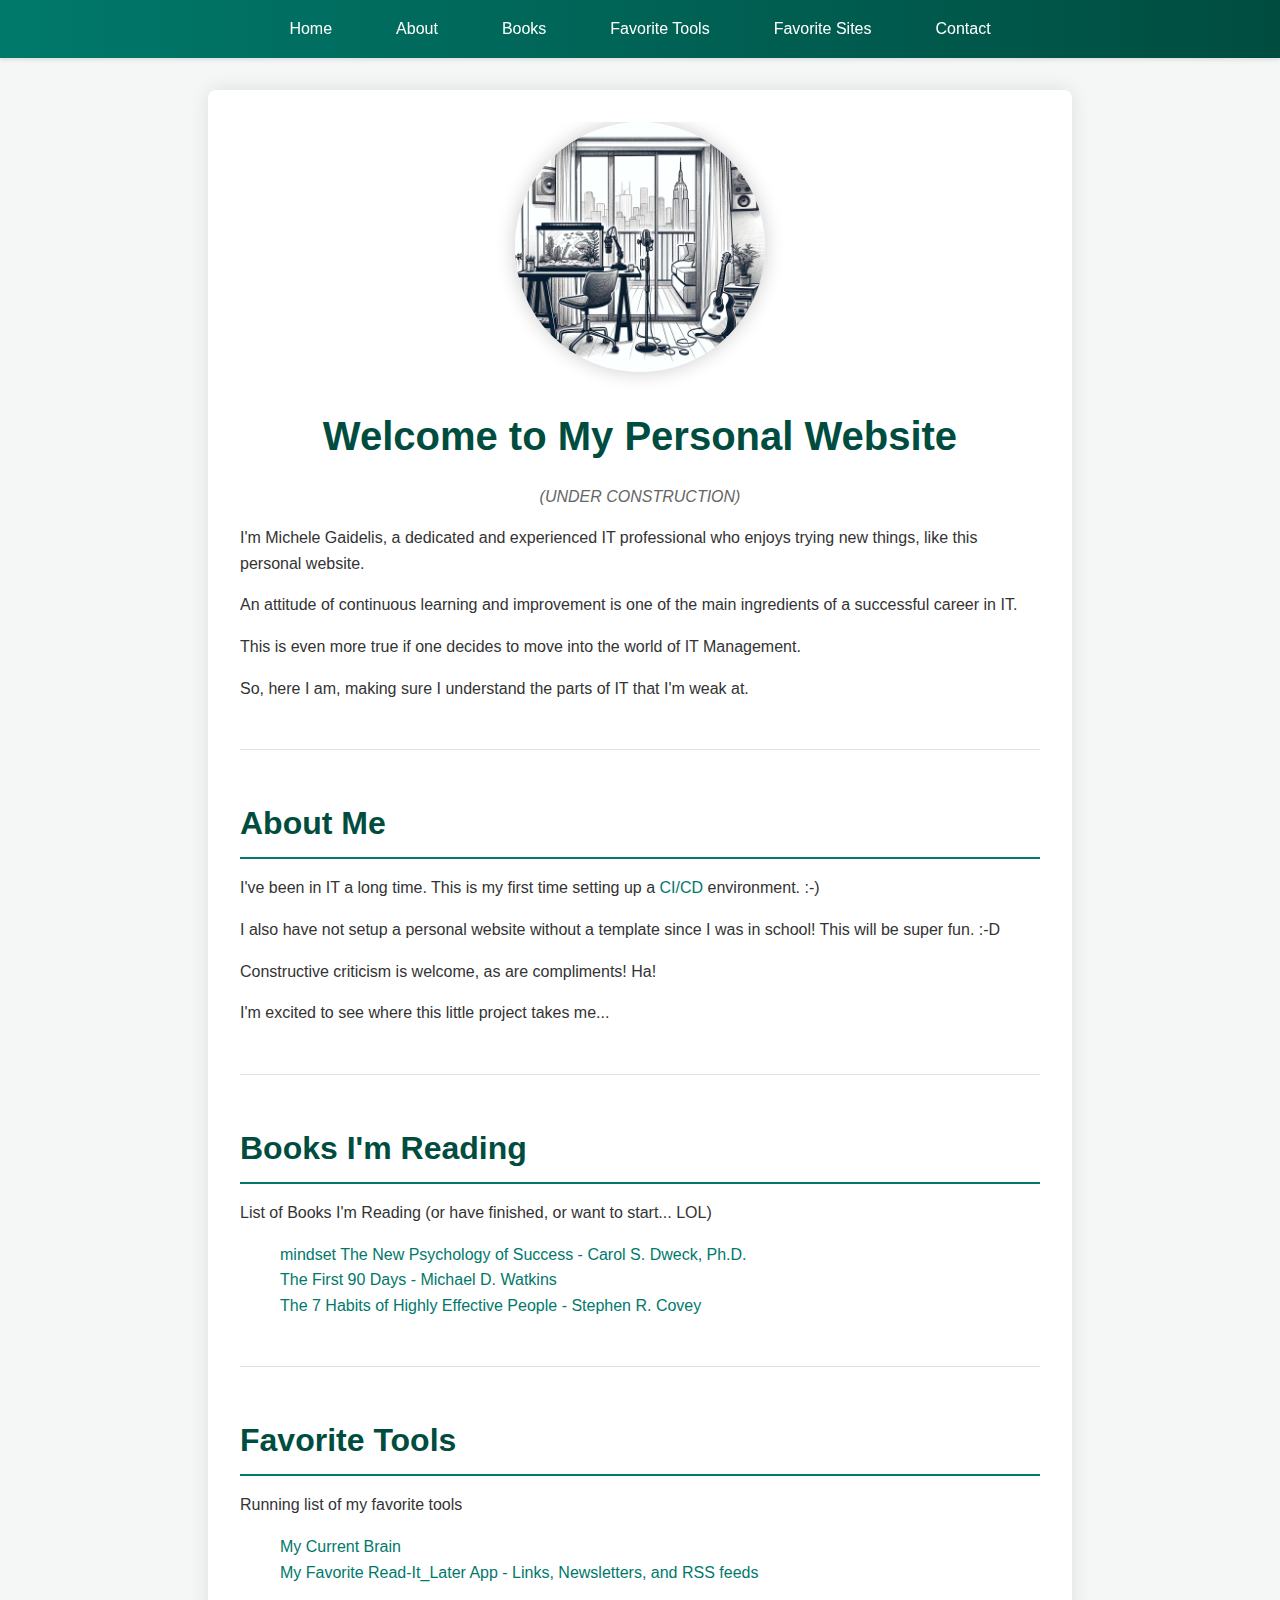
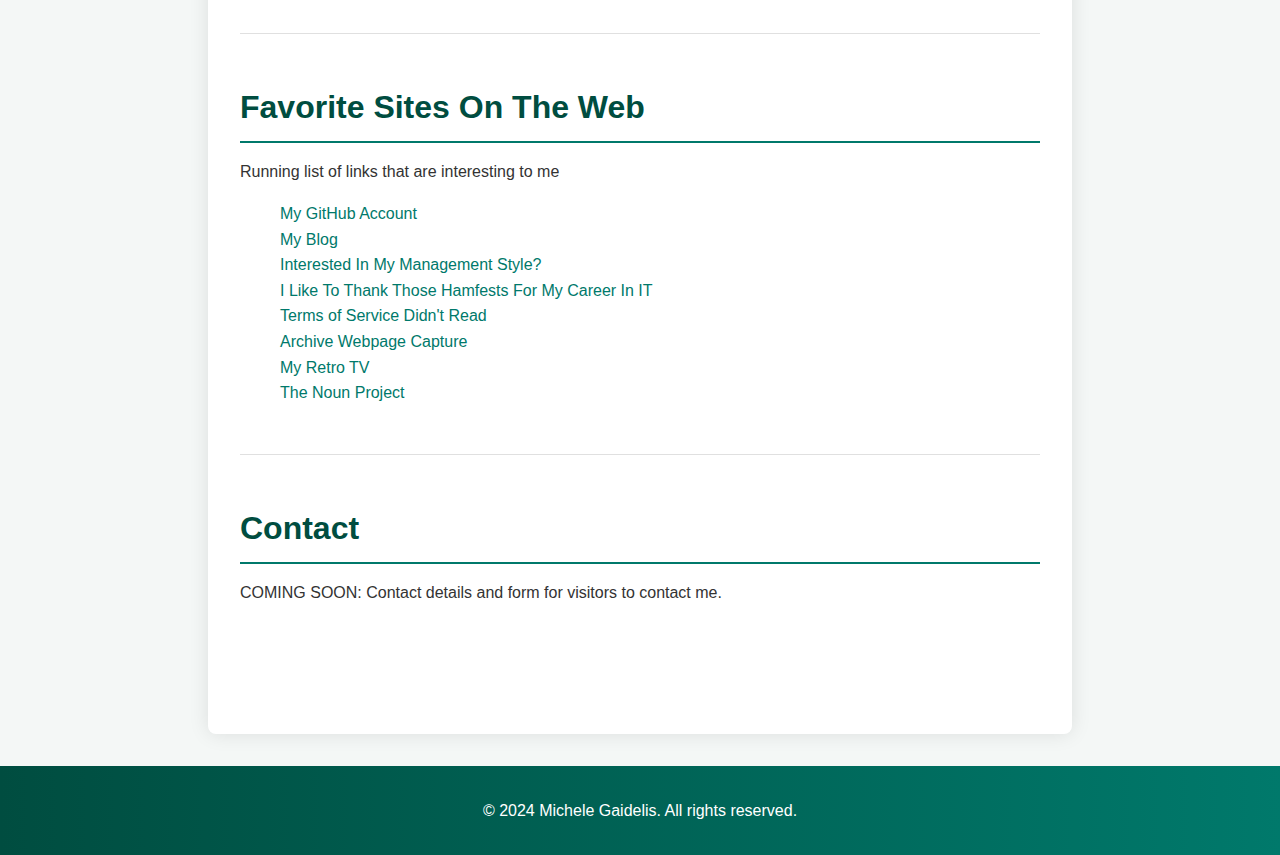
==== my_website/index.html @ b87857c9 "Cleaned it up - help from Claude" ====
<!DOCTYPE html>
<html lang="en">
<head>
    <meta charset="UTF-8">
    <meta name="viewport" content="width=device-width, initial-scale=1.0">
    <title>Michele Gaidelis - Personal Website</title>
    <link rel="stylesheet" href="styles.css">
</head>
<body>
    <header>
        <nav>
            <ul>
                <li><a href="#home">Home</a></li>
                <li><a href="#about">About</a></li>
                <li><a href="#what-am-i-reading">Books</a></li>
                <li><a href="#favorite_tools">Favorite Tools</a></li>
                <li><a href="#favorite_links">Favorite Sites</a></li>
                <li><a href="#contact">Contact</a></li>
            </ul>
        </nav>
    </header>
    <main>
        <section id="home">
            <img src="img/brooklyn_sketch.jpg" alt="Michele Gaidelis" class="profile-picture" width="400">
            <h1>Welcome to My Personal Website</h1>
            <p class="subtitle">(UNDER CONSTRUCTION)</p>
            <p>I'm Michele Gaidelis, a dedicated and experienced IT professional who enjoys trying new things, like this personal website.</p>
            <p>An attitude of continuous learning and improvement is one of the main ingredients of a successful career in IT.</p>
            <p>This is even more true if one decides to move into the world of IT Management.</p>
            <p>So, here I am, making sure I understand the parts of IT that I'm weak at.</p>
        </section>

        <section id="about">
            <h2>About Me</h2>
            <p>I've been in IT a long time. This is my first time setting up a <a href="https://about.gitlab.com/topics/ci-cd/" target="_blank">CI/CD</a> environment. :-)</p>
            <p>I also have not setup a personal website without a template since I was in school! This will be super fun. :-D</p>
            <p>Constructive criticism is welcome, as are compliments! Ha!</p>
            <p>I'm excited to see where this little project takes me...</p>
        </section>
        <section id="what-am-i-reading">
            <h2>Books I'm Reading</h2>
            <p>List of Books I'm Reading (or have finished, or want to start... LOL)</p>
                <ul>
                    <a href="https://archive.org/details/mindsetnewpsycho0000dwec_g9z4" target="_blank" rel="noopener noreferrer">mindset The New Psychology of Success - Carol S. Dweck, Ph.D.</a><br />
                    <a href="https://archive.org/details/first90dayscriti0000watk" target="_blank" rel="noopener noreferrer">The First 90 Days - Michael D. Watkins</a><br />
                    <a href="https://ia800200.us.archive.org/19/items/SevenHabits/CoveyStephen-TheSevenHabitsOfHighlyEffectivePeople.pdf" target="_blank" rel="noopener noreferrer">The 7 Habits of Highly Effective People - Stephen R. Covey</a><br />
                </ul>
            </div>
        </section>
        <section id="favorite_tools">
            <h2>Favorite Tools</h2>
            <p>Running list of my favorite tools</p>
               <ul>
                    <a href="https://obsidian.md/" target="_blank" rel="noopener noreferrer">My Current Brain</a><br />
                    <a href="https://omnivore.app/home" target="_blank rel="noopener noreferrer"">My Favorite Read-It_Later App - Links, Newsletters, and RSS feeds</a><br />
               
               </ul>
           </div>
        </section>
        <section id="favorite_links">
            <h2>Favorite Sites On The Web</h2>
            <p>Running list of links that are interesting to me</p>
               <ul>
                <a href="https://github.com/Beachbum72" target="_blank" rel="noopener noreferrer">My GitHub Account</a><br />
                <a href="https://compuveg.wordpress.com" target="_blank" rel="noopener noreferrer">My Blog</a><br />
                <a href="https://en.wikipedia.org/wiki/Servant_leadership" target="_blank" rel="noopener noreferrer">Interested In My Management Style?</a><br />
                <a href="https://thereader.mitpress.mit.edu/the-rich-history-of-ham-radio-culture/" target="_blank" rel="noopener noreferrer">I Like To Thank Those Hamfests For My Career In IT</a> <br />
                <a href="https://tosdr.org/" target="_blank" rel="noopener noreferrer">Terms of Service Didn't Read</a><br />
                <a href="https://archive.ph/" target="_blank" rel="noopener noreferrer">Archive Webpage Capture</a><br />
                <a href="https://myretrotvs.com/" target="_blank" rel="noopener noreferrer">My Retro TV</a><br />
                <a href="https://thenounproject.com/" target="_blank" rel="noopener noreferrer">The Noun Project</a>
               
               </ul>
           </div>
        </section>
        <section id="contact">
            <h2>Contact</h2>
            <p>COMING SOON: Contact details and form for visitors to contact me.</p>
        </section>
    </main>
    <footer>
           <p>&copy; 2024 Michele Gaidelis. All rights reserved.</p>
    </footer>
   </body>
   </html>
---- my_website/styles.css ----
/* General Styles */
body {
    font-family: 'Roboto', 'Arial', sans-serif;
    margin: 0;
    padding: 0;
    color: #333;
    line-height: 1.6;
    background-color: #f4f7f6;
}

/* Header and Navigation */
header {
    background: linear-gradient(to right, #00796b, #004d40);
    color: #fff;
    padding: 1rem 0;
    position: sticky;
    top: 0;
    z-index: 1000;
    box-shadow: 0 2px 4px rgba(0,0,0,0.1);
}

nav ul {
    list-style-type: none;
    padding: 0;
    display: flex;
    justify-content: center;
    max-width: 800px;
    margin: 0 auto;
}

nav ul li {
    margin: 0 1rem;
}

nav ul li a {
    color: #fff;
    text-decoration: none;
    font-weight: 500;
    transition: all 0.3s ease;
    padding: 0.5rem 1rem;
    border-radius: 20px;
}

nav ul li a:hover {
    background-color: rgba(255, 255, 255, 0.2);
    transform: translateY(-2px);
}

/* Main Content */
main {
    max-width: 800px;
    margin: 2rem auto;
    padding: 2rem;
    background-color: #fff;
    box-shadow: 0 0 20px rgba(0,0,0,0.1);
    border-radius: 8px;
}

section {
    margin-bottom: 3rem;
    padding-bottom: 2rem;
    border-bottom: 1px solid #e0e0e0;
}

section:last-child {
    border-bottom: none;
}

h1, h2 {
    color: #004d40;
    margin-bottom: 1rem;
}

h1 {
    font-size: 2.5rem;
    text-align: center;
}

h2 {
    font-size: 2rem;
    border-bottom: 2px solid #00796b;
    padding-bottom: 0.5rem;
}

/* Profile Picture */
.profile-picture {
    border-radius: 50%;
    display: block;
    margin: 0 auto 2rem;
    max-width: 250px;
    height: auto;
    transition: transform 0.3s ease;
    box-shadow: 0 0 20px rgba(0,0,0,0.2);
}

.profile-picture:hover {
    transform: scale(1.05) rotate(5deg);
}

/* Links */
a {
    color: #00796b;
    text-decoration: none;
    transition: color 0.3s;
}

a:hover {
    color: #004d40;
    text-decoration: underline;
}

/* Footer */
footer {
    background: linear-gradient(to right, #004d40, #00796b);
    color: #fff;
    text-align: center;
    padding: 1rem 0;
    margin-top: 2rem;
}

/* Responsive Design */
@media (max-width: 600px) {
    nav ul {
        flex-direction: column;
        align-items: center;
    }

    nav ul li {
        margin: 0.5rem 0;
    }

    main {
        padding: 1rem;
    }

    h1 {
        font-size: 2rem;
    }

    h2 {
        font-size: 1.5rem;
    }
}

/* Additional Enhancements */
.subtitle {
    text-align: center;
    font-style: italic;
    color: #666;
}

.btn {
    display: inline-block;
    background-color: #00796b;
    color: #fff;
    padding: 0.5rem 1rem;
    border-radius: 20px;
    transition: all 0.3s ease;
    text-decoration: none;
}

.btn:hover {
    background-color: #004d40;
    transform: translateY(-2px);
    box-shadow: 0 2px 4px rgba(0,0,0,0.2);
}

/* Animated background for home section */
#home {
    position: relative;
    overflow: hidden;
}

#home::before {
    content: "";
    position: absolute;
    top: -50%;
    left: -50%;
    width: 200%;
    height: 200%;
    background: linear-gradient(45deg, #e6f8e6, #ecf7ea, #e6f8e6, #ecf7ea);
    animation: bgAnimation 15s linear infinite;
    z-index: -1;
    opacity: 0.3;
}

@keyframes bgAnimation {
    0% {
        transform: translate(0, 0);
    }
    100% {
        transform: translate(-25%, -25%);
    }
}
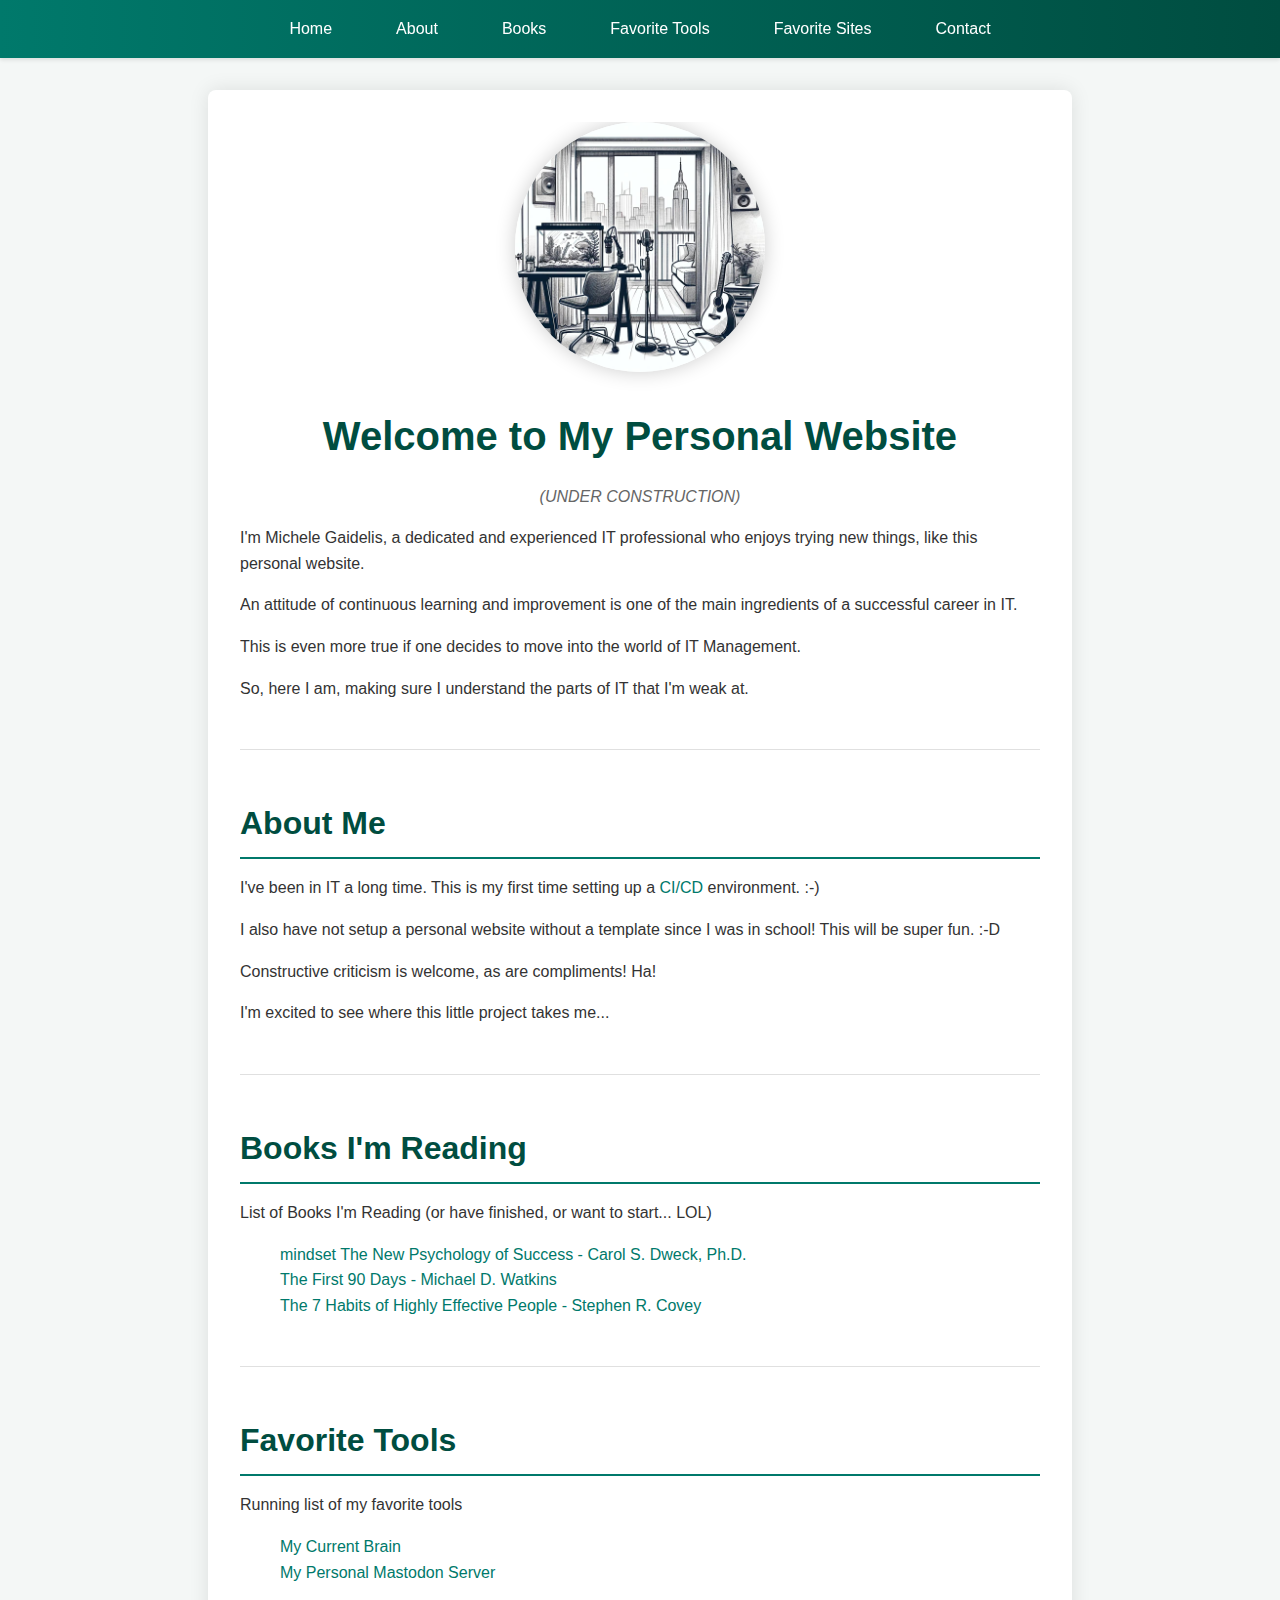
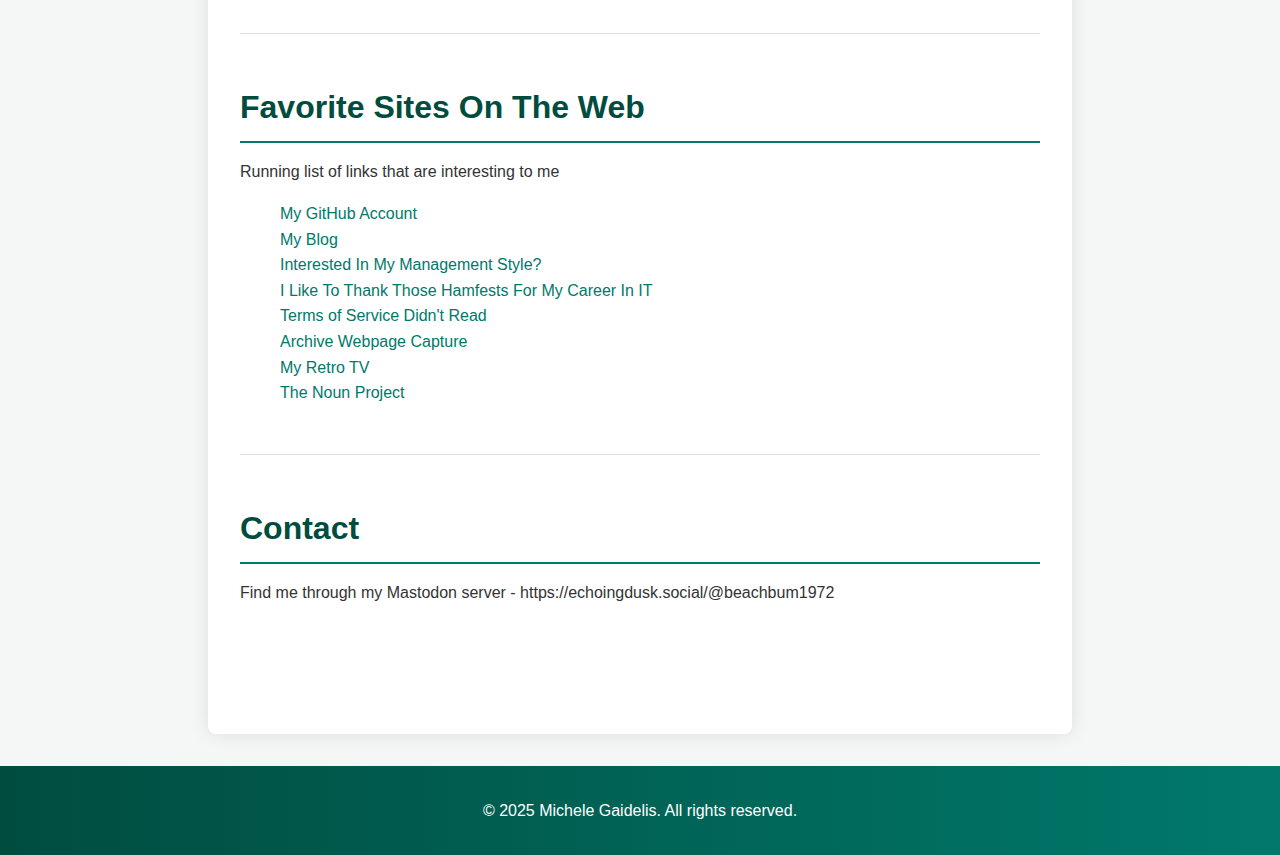
==== commit c746ac71: "Update index.html" ====
--- a/my_website/index.html
+++ b/my_website/index.html
@@ -52,7 +52,7 @@
             <p>Running list of my favorite tools</p>
                <ul>
                     <a href="https://obsidian.md/" target="_blank" rel="noopener noreferrer">My Current Brain</a><br />
-                    <a href="https://omnivore.app/home" target="_blank rel="noopener noreferrer"">My Favorite Read-It_Later App - Links, Newsletters, and RSS feeds</a><br />
+                    <a href="https://echoingdusk.social/@beachbum1972" target="_blank rel="noopener noreferrer"">My Personal Mastodon Server</a><br />
                
                </ul>
            </div>
@@ -75,11 +75,11 @@
         </section>
         <section id="contact">
             <h2>Contact</h2>
-            <p>COMING SOON: Contact details and form for visitors to contact me.</p>
+            <p>Find me through my Mastodon server - https://echoingdusk.social/@beachbum1972</p>
         </section>
     </main>
     <footer>
-           <p>&copy; 2024 Michele Gaidelis. All rights reserved.</p>
+           <p>&copy; 2025 Michele Gaidelis. All rights reserved.</p>
     </footer>
    </body>
    </html>
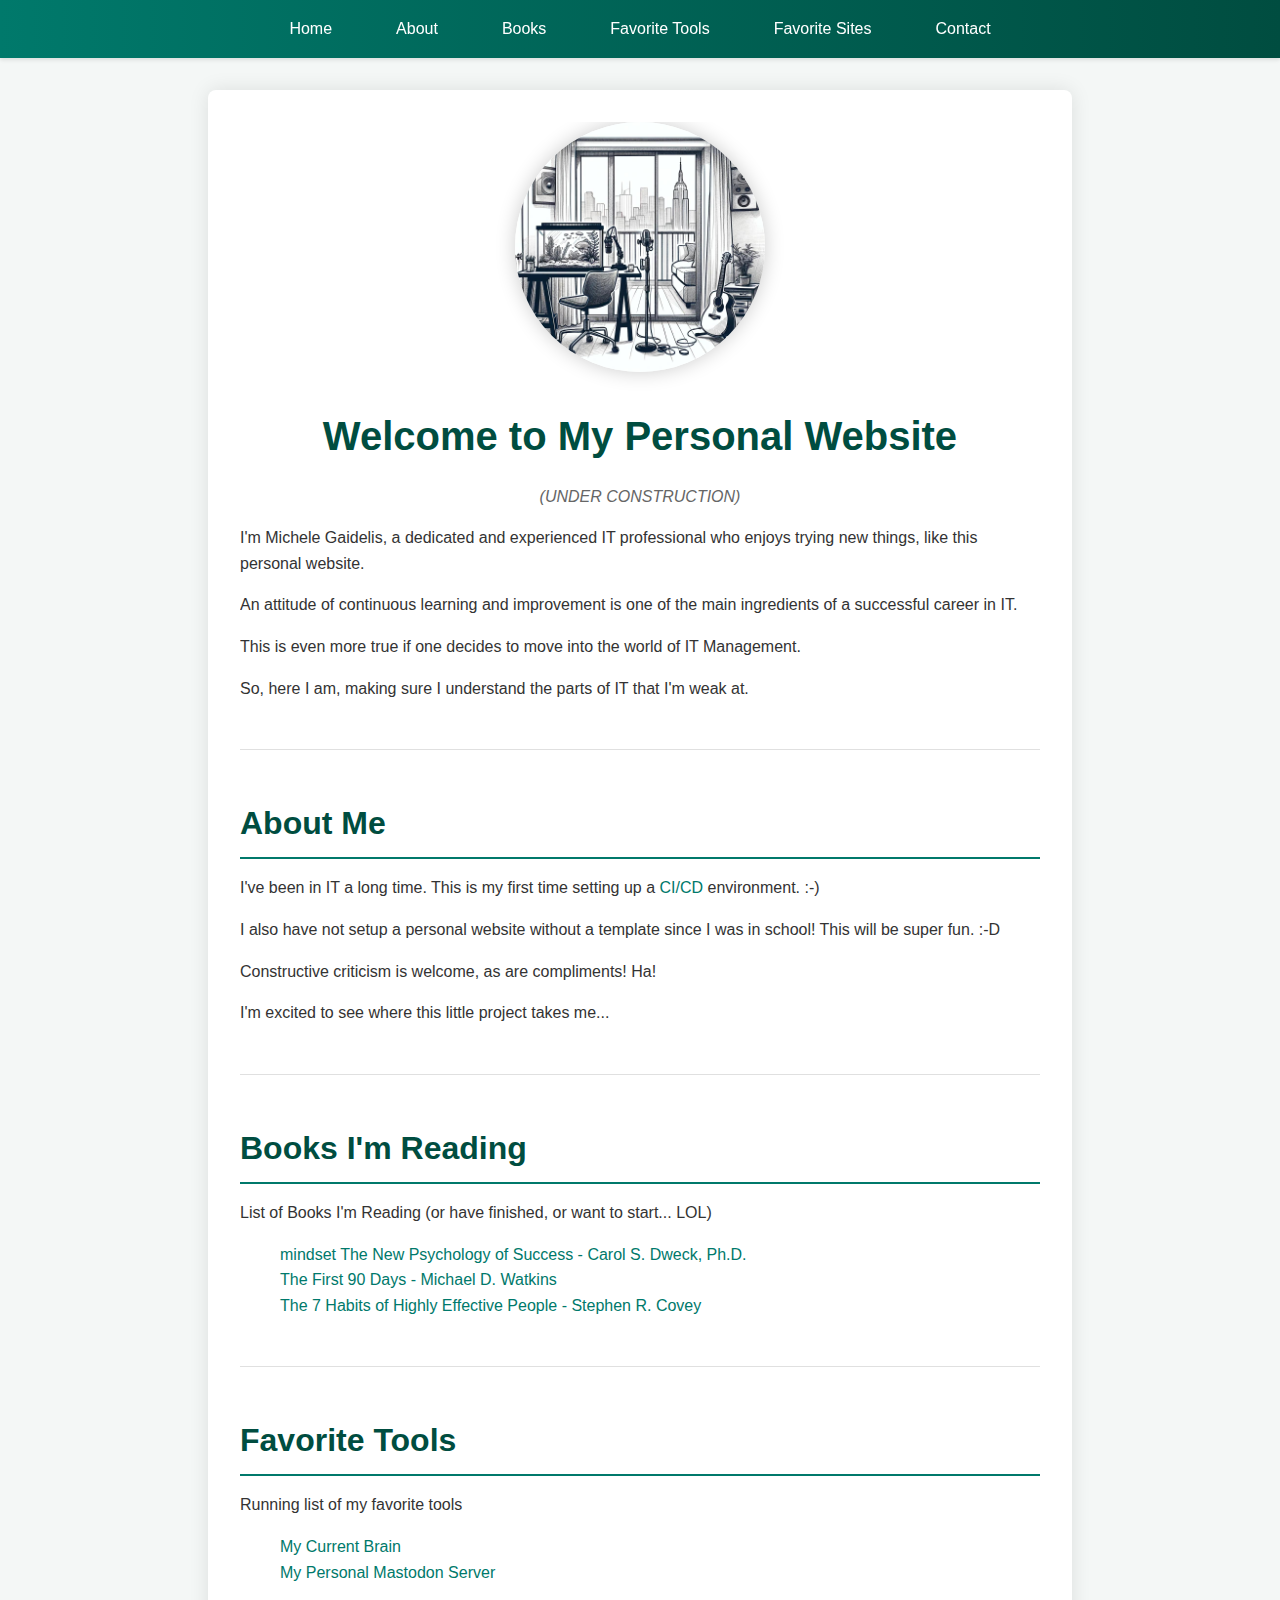
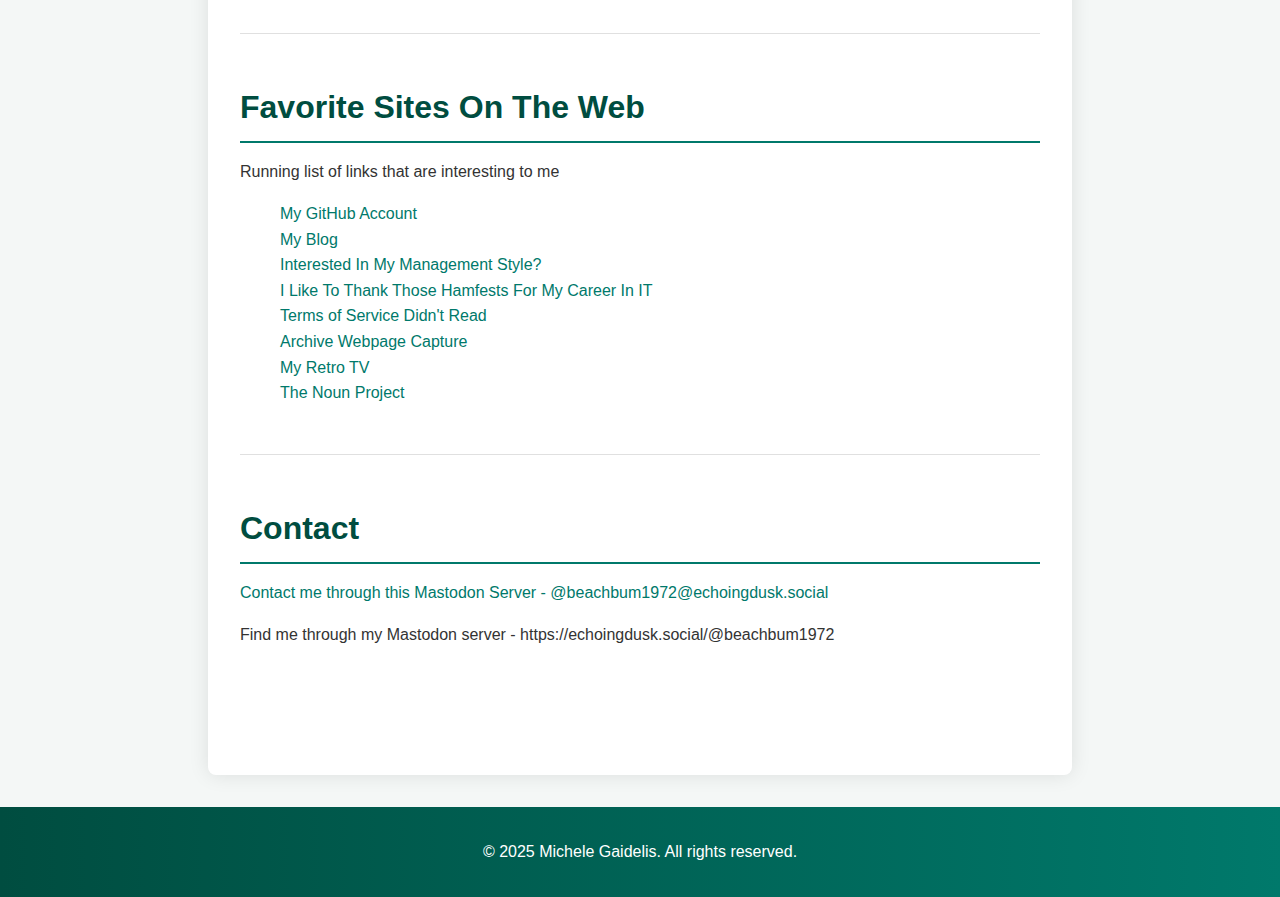
==== commit e0034d99: "Update index.html" ====
--- a/my_website/index.html
+++ b/my_website/index.html
@@ -75,6 +75,7 @@
         </section>
         <section id="contact">
             <h2>Contact</h2>
+            <p><a href="https://echoingdusk.social/@beachbum1972" target="_blank rel="noopener noreferrer"">Contact me through this Mastodon Server - @beachbum1972@echoingdusk.social</a><br />
             <p>Find me through my Mastodon server - https://echoingdusk.social/@beachbum1972</p>
         </section>
     </main>
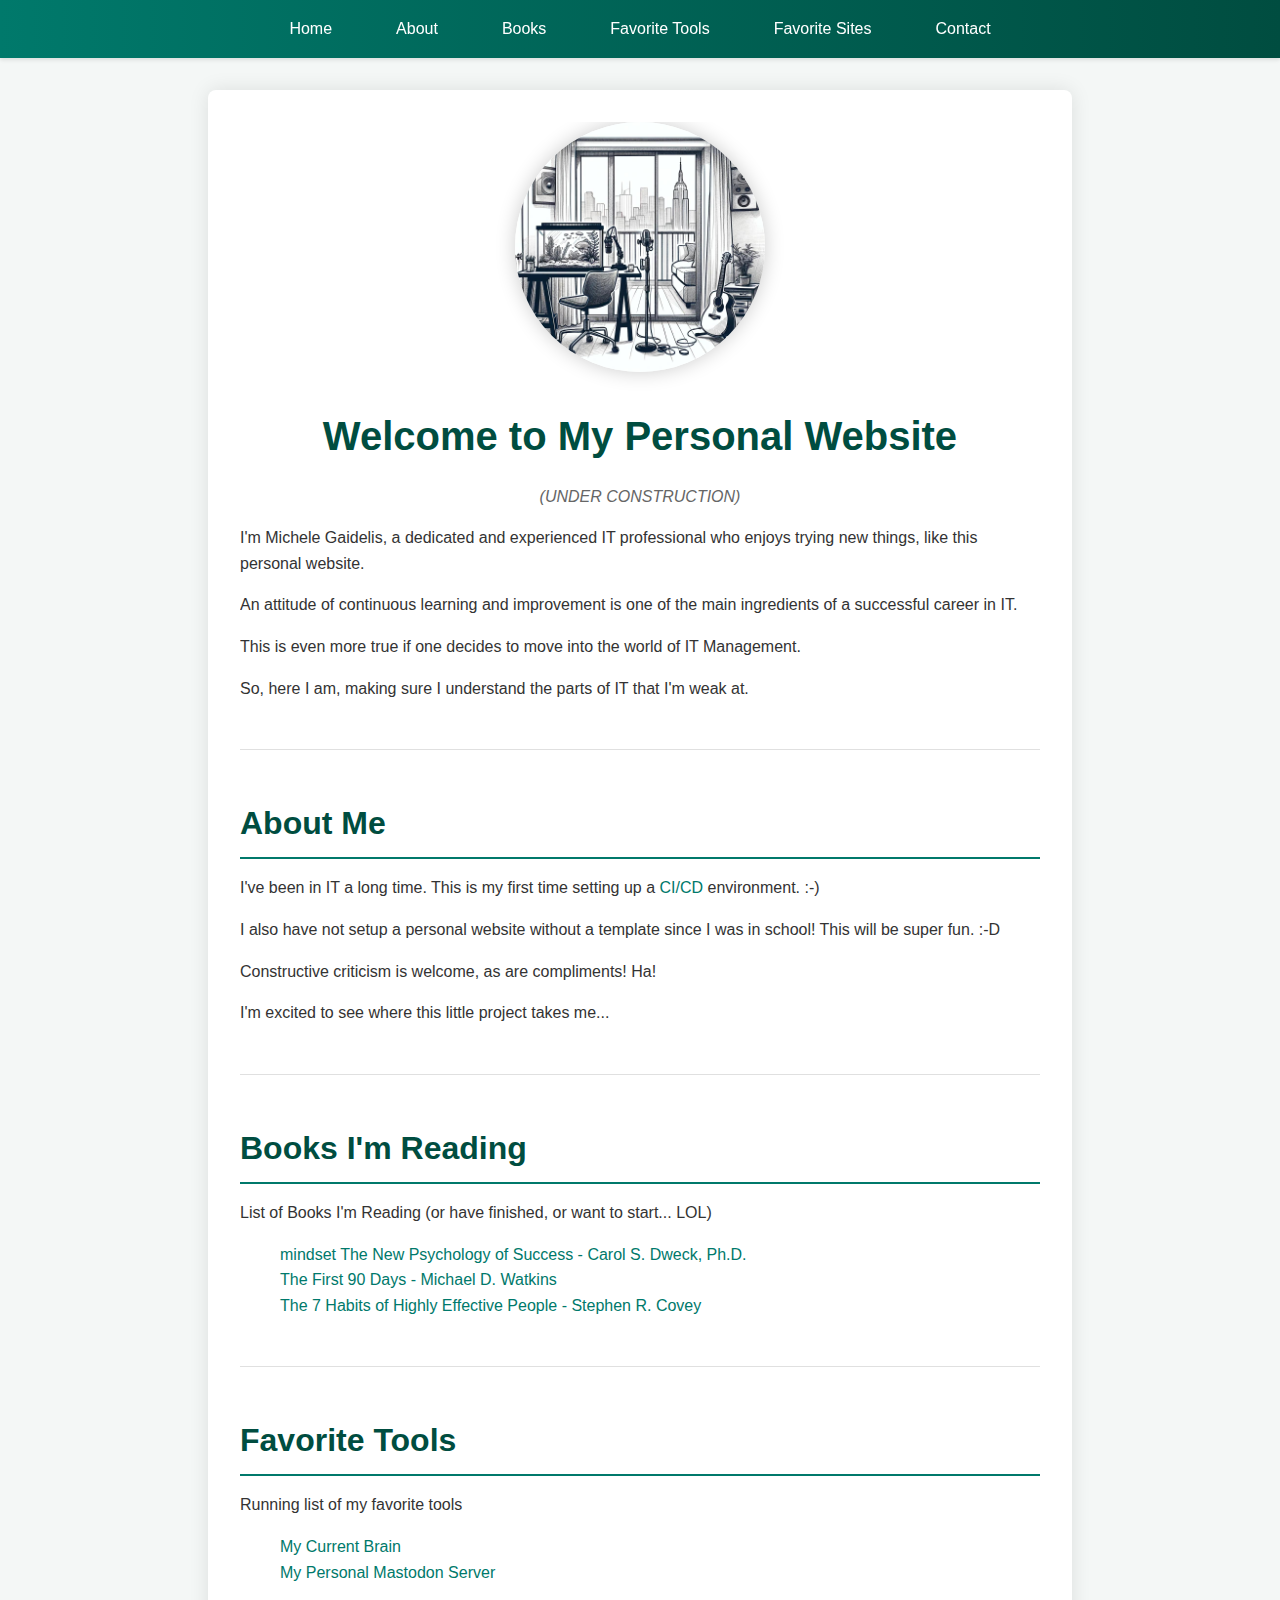
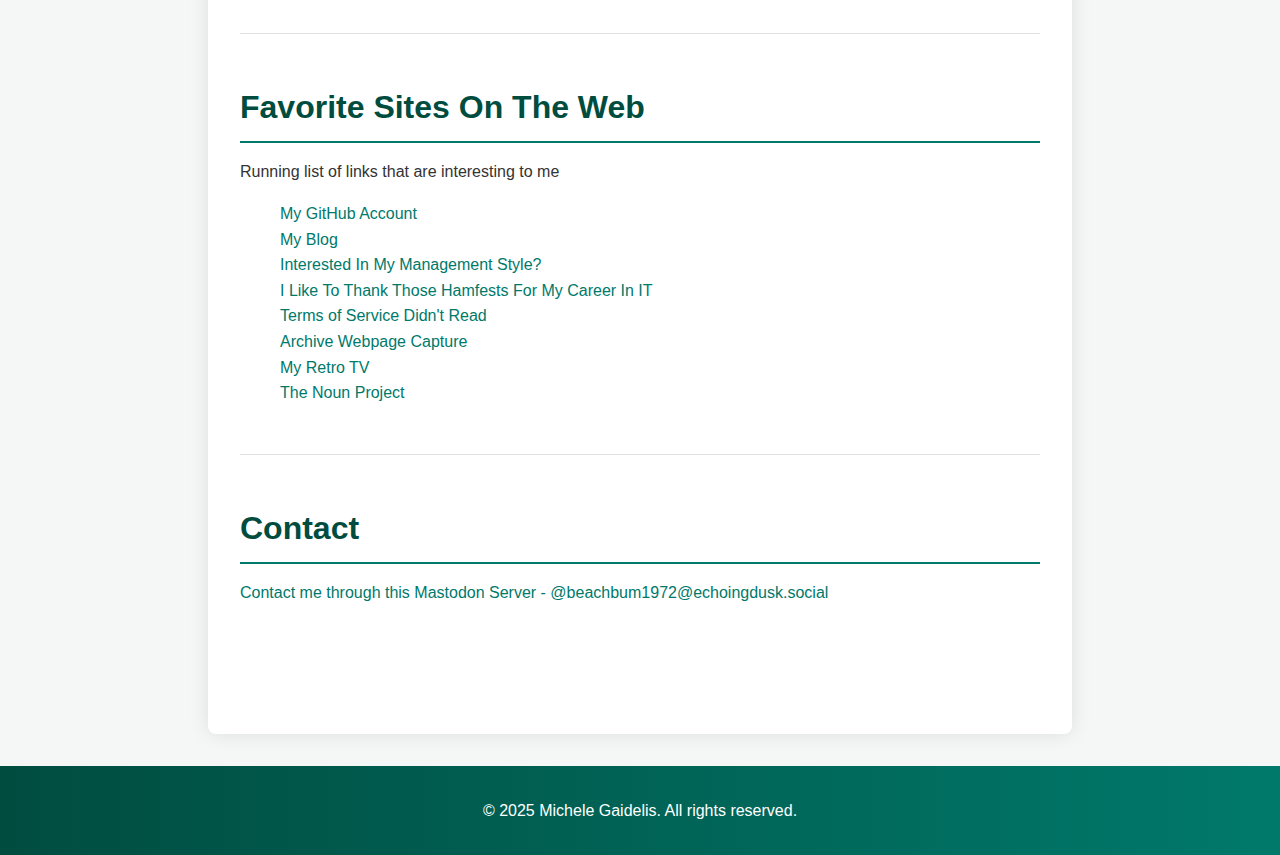
==== commit e7fe3785: "Update index.html" ====
--- a/my_website/index.html
+++ b/my_website/index.html
@@ -76,7 +76,6 @@
         <section id="contact">
             <h2>Contact</h2>
             <p><a href="https://echoingdusk.social/@beachbum1972" target="_blank rel="noopener noreferrer"">Contact me through this Mastodon Server - @beachbum1972@echoingdusk.social</a><br />
-            <p>Find me through my Mastodon server - https://echoingdusk.social/@beachbum1972</p>
         </section>
     </main>
     <footer>
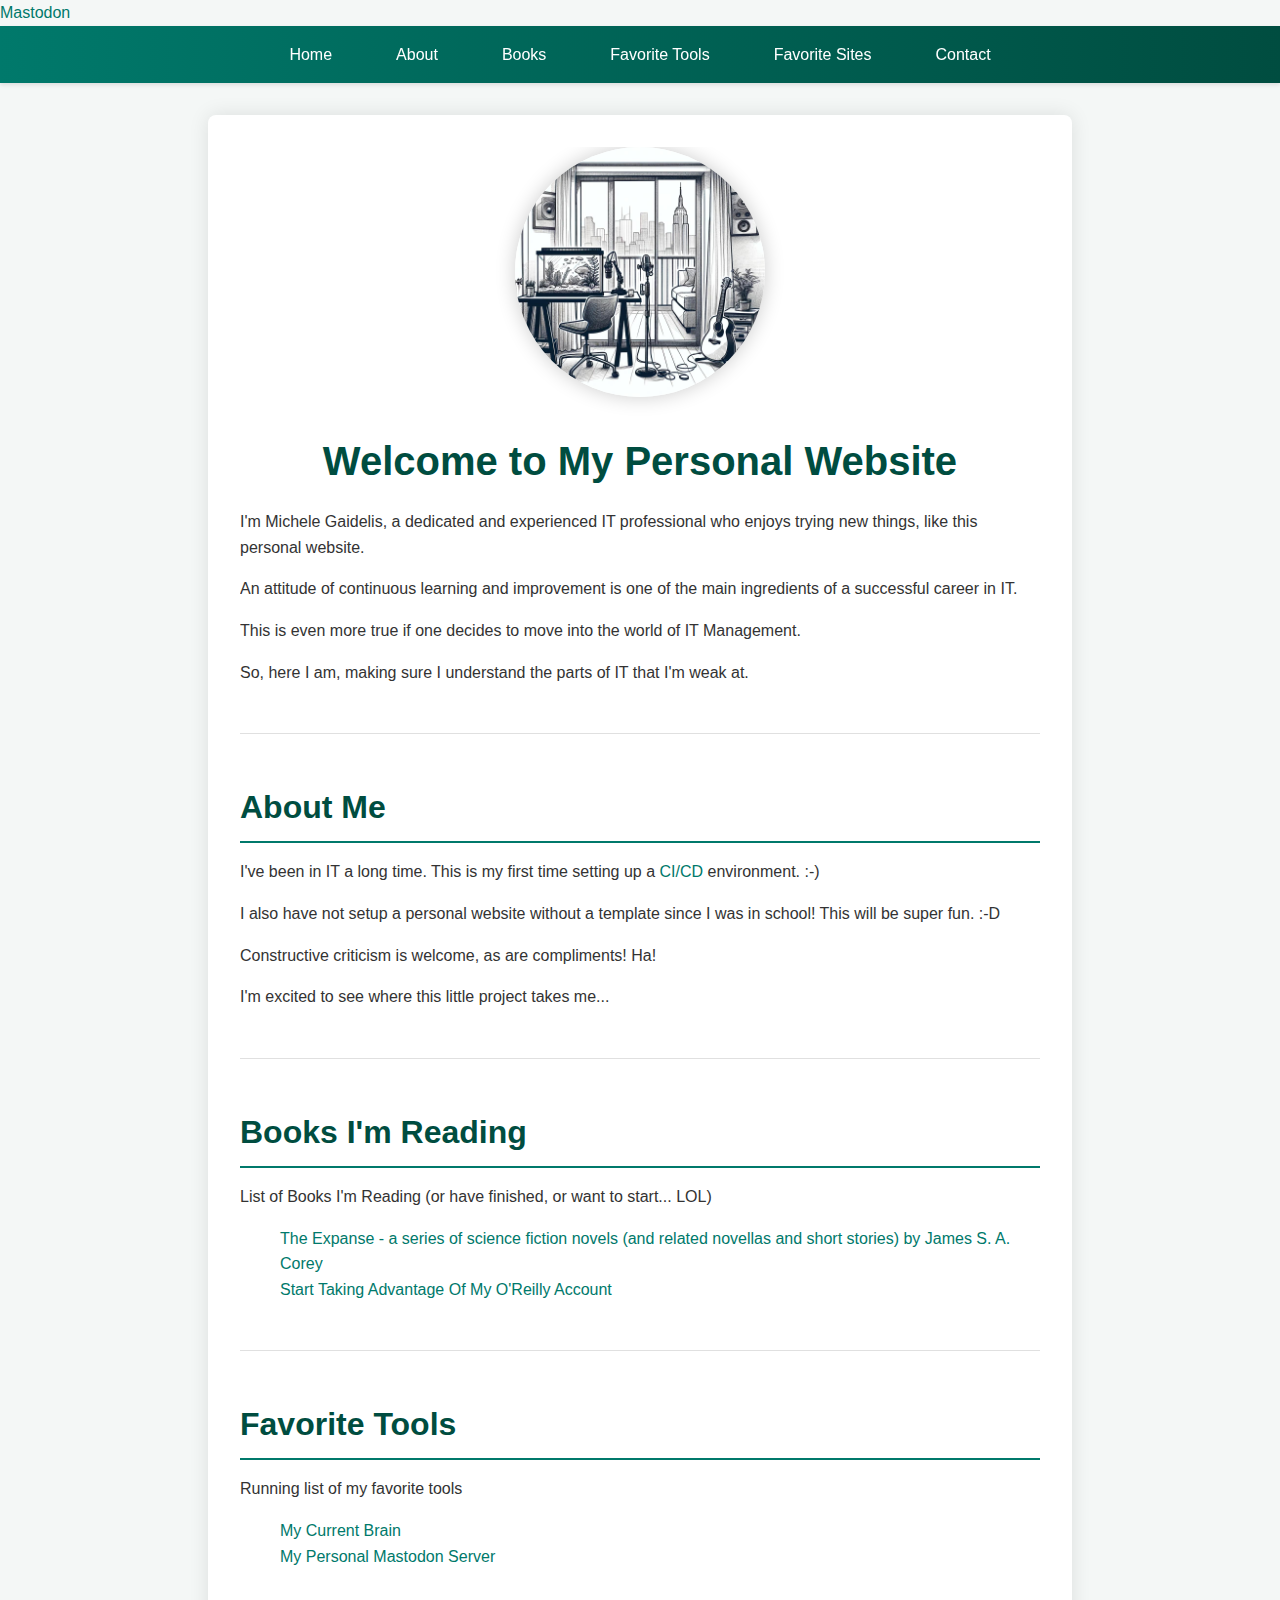
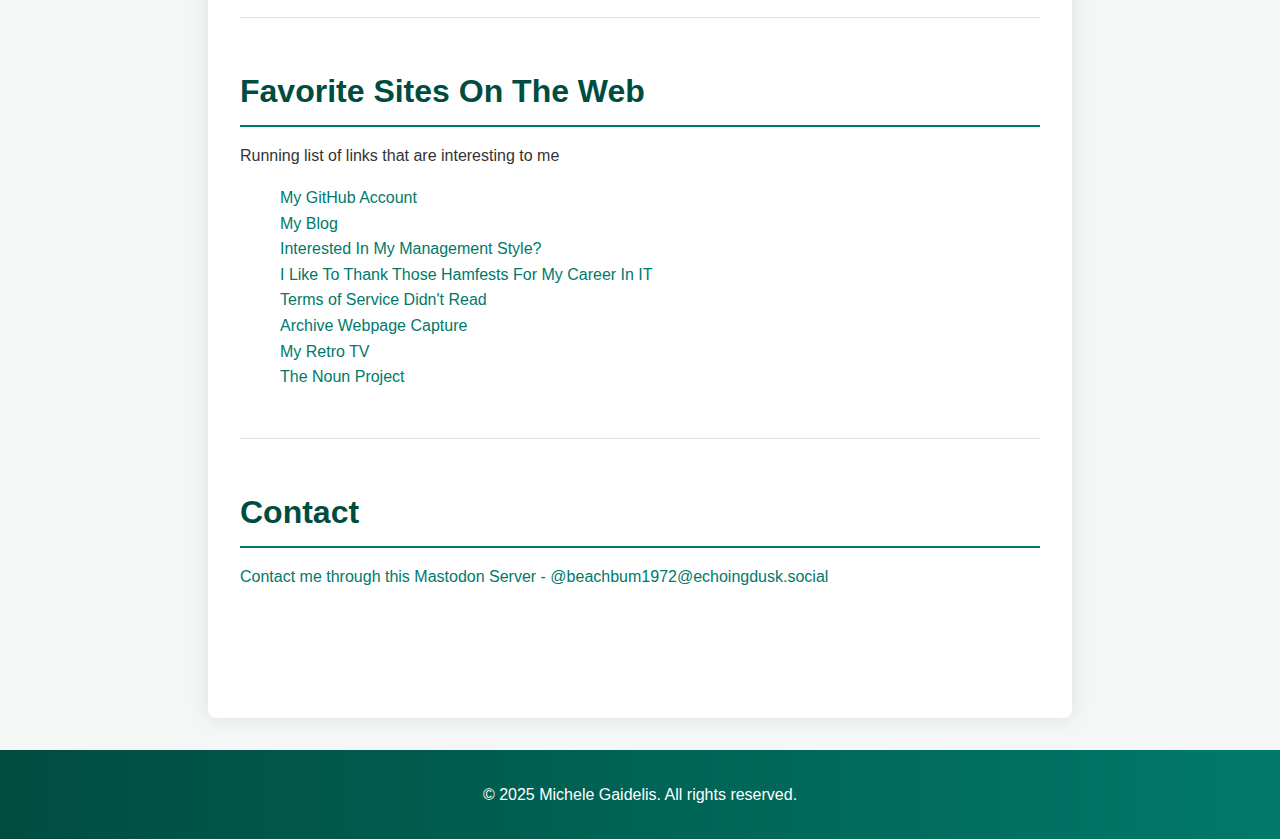
==== commit bb80f8ee: "Update index.html" ====
--- a/my_website/index.html
+++ b/my_website/index.html
@@ -1,5 +1,6 @@
 <!DOCTYPE html>
 <html lang="en">
+    <a rel="me" href="https://echoingdusk.social/@beachbum1972">Mastodon</a>
 <head>
     <meta charset="UTF-8">
     <meta name="viewport" content="width=device-width, initial-scale=1.0">
@@ -23,7 +24,7 @@
         <section id="home">
             <img src="img/brooklyn_sketch.jpg" alt="Michele Gaidelis" class="profile-picture" width="400">
             <h1>Welcome to My Personal Website</h1>
-            <p class="subtitle">(UNDER CONSTRUCTION)</p>
+            <p </p>
             <p>I'm Michele Gaidelis, a dedicated and experienced IT professional who enjoys trying new things, like this personal website.</p>
             <p>An attitude of continuous learning and improvement is one of the main ingredients of a successful career in IT.</p>
             <p>This is even more true if one decides to move into the world of IT Management.</p>
@@ -41,9 +42,8 @@
             <h2>Books I'm Reading</h2>
             <p>List of Books I'm Reading (or have finished, or want to start... LOL)</p>
                 <ul>
-                    <a href="https://archive.org/details/mindsetnewpsycho0000dwec_g9z4" target="_blank" rel="noopener noreferrer">mindset The New Psychology of Success - Carol S. Dweck, Ph.D.</a><br />
-                    <a href="https://archive.org/details/first90dayscriti0000watk" target="_blank" rel="noopener noreferrer">The First 90 Days - Michael D. Watkins</a><br />
-                    <a href="https://ia800200.us.archive.org/19/items/SevenHabits/CoveyStephen-TheSevenHabitsOfHighlyEffectivePeople.pdf" target="_blank" rel="noopener noreferrer">The 7 Habits of Highly Effective People - Stephen R. Covey</a><br />
+                    <a href="https://en.wikipedia.org/wiki/The_Expanse_(novel_series)" target="_blank" rel="noopener noreferrer">The Expanse - a series of science fiction novels (and related novellas and short stories) by James S. A. Corey</a><br />
+                    <a href="https://www.oreilly.com/" target="_blank" rel="noopener noreferrer">Start Taking Advantage Of My O'Reilly Account</a><br />
                 </ul>
             </div>
         </section>
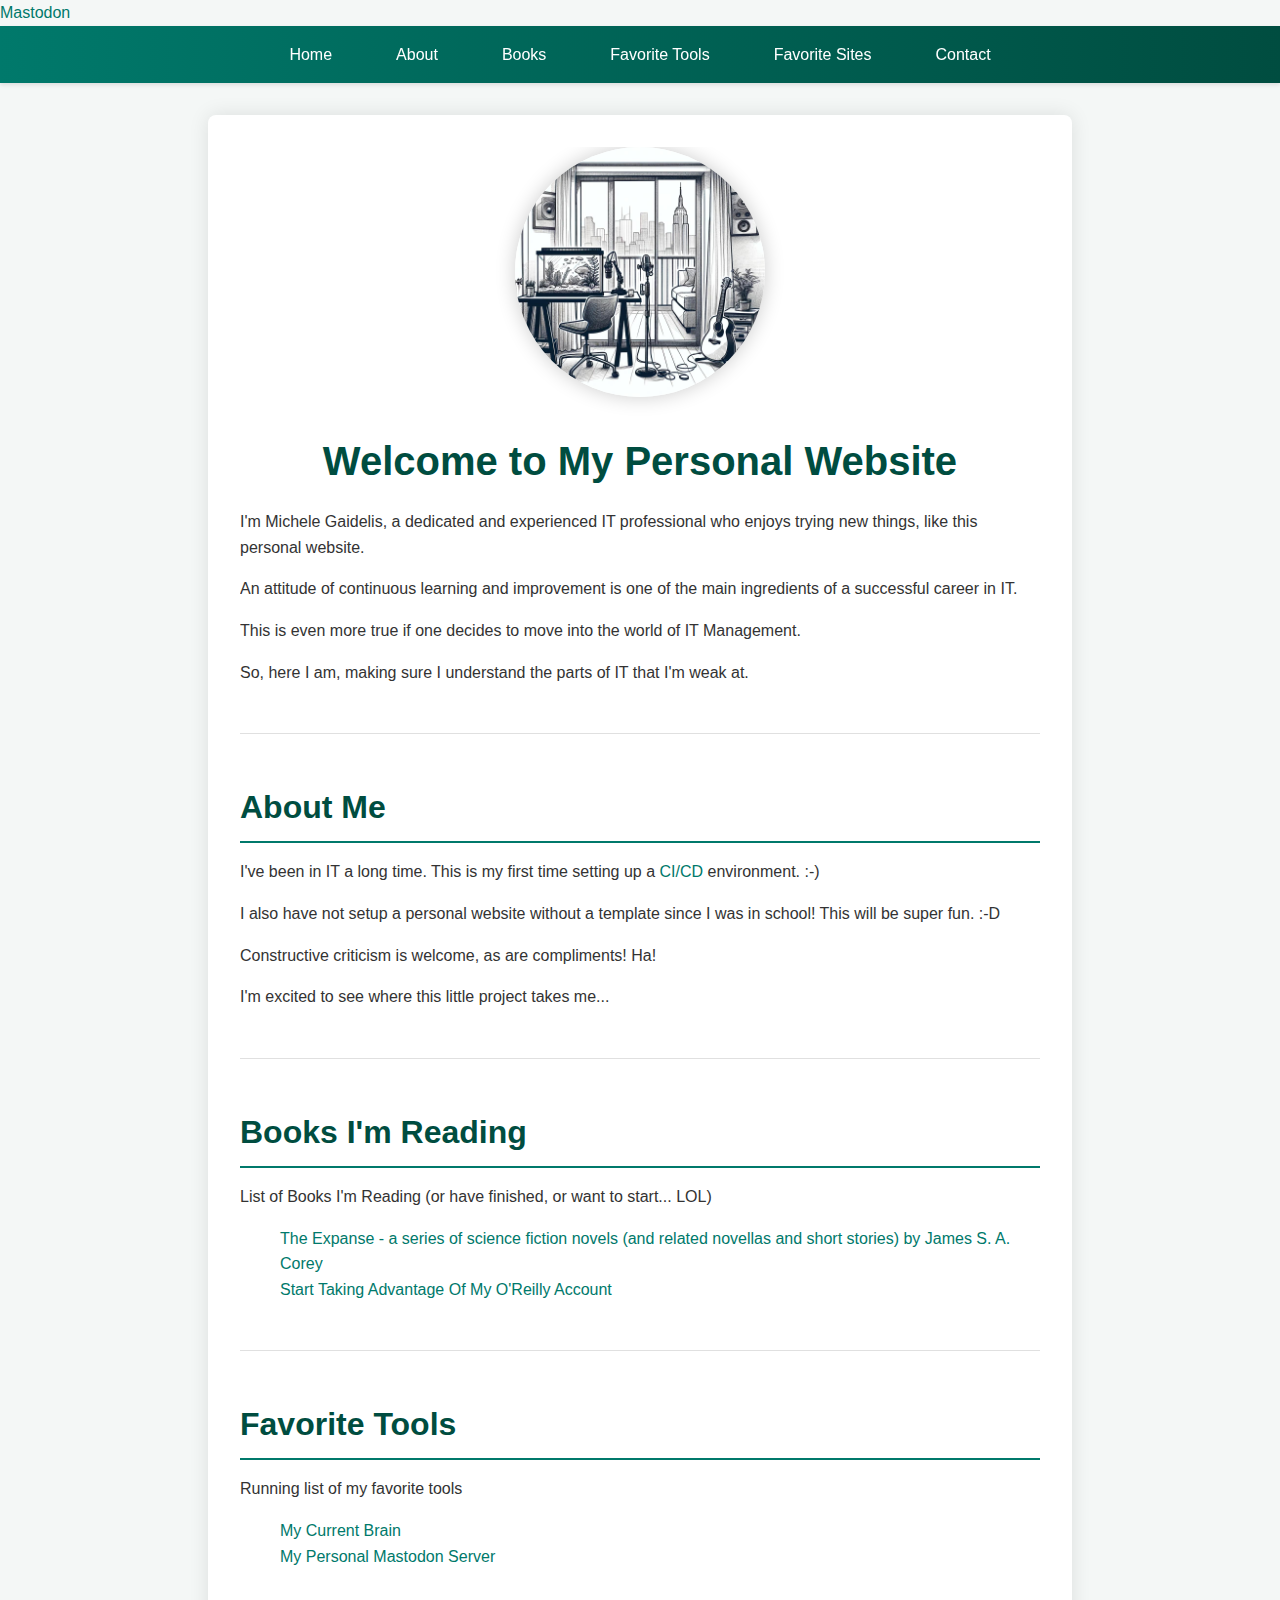
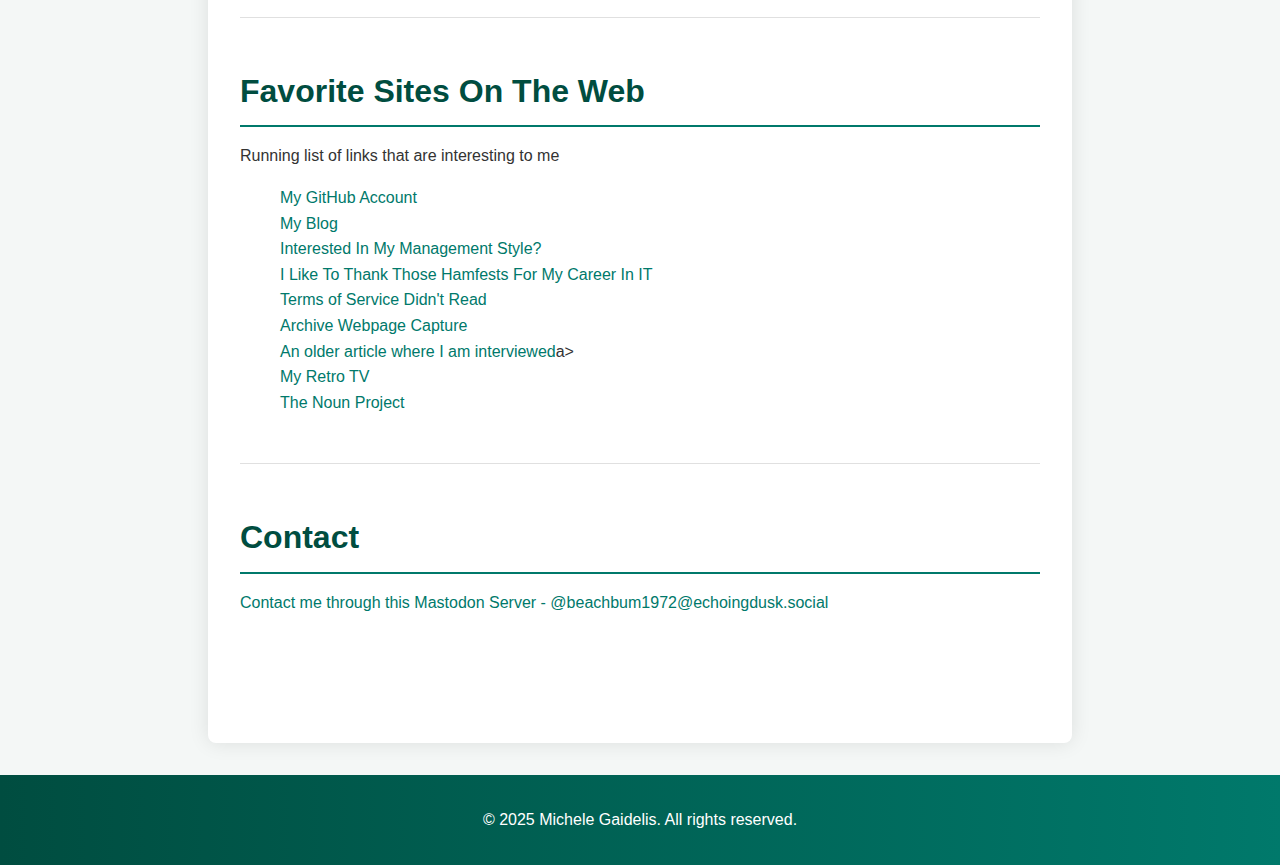
==== commit df04709a: "Update index.html" ====
--- a/my_website/index.html
+++ b/my_website/index.html
@@ -67,6 +67,7 @@
                 <a href="https://thereader.mitpress.mit.edu/the-rich-history-of-ham-radio-culture/" target="_blank" rel="noopener noreferrer">I Like To Thank Those Hamfests For My Career In IT</a> <br />
                 <a href="https://tosdr.org/" target="_blank" rel="noopener noreferrer">Terms of Service Didn't Read</a><br />
                 <a href="https://archive.ph/" target="_blank" rel="noopener noreferrer">Archive Webpage Capture</a><br />
+                <a href="https://www.builtinnyc.com/articles/diverse-passions-same-destination-19-women-share-their-unique-journeys-tech-industry" target="_blank" rel=noopener noreferrer">An older article where I am interviewed</a>a><br />
                 <a href="https://myretrotvs.com/" target="_blank" rel="noopener noreferrer">My Retro TV</a><br />
                 <a href="https://thenounproject.com/" target="_blank" rel="noopener noreferrer">The Noun Project</a>
                
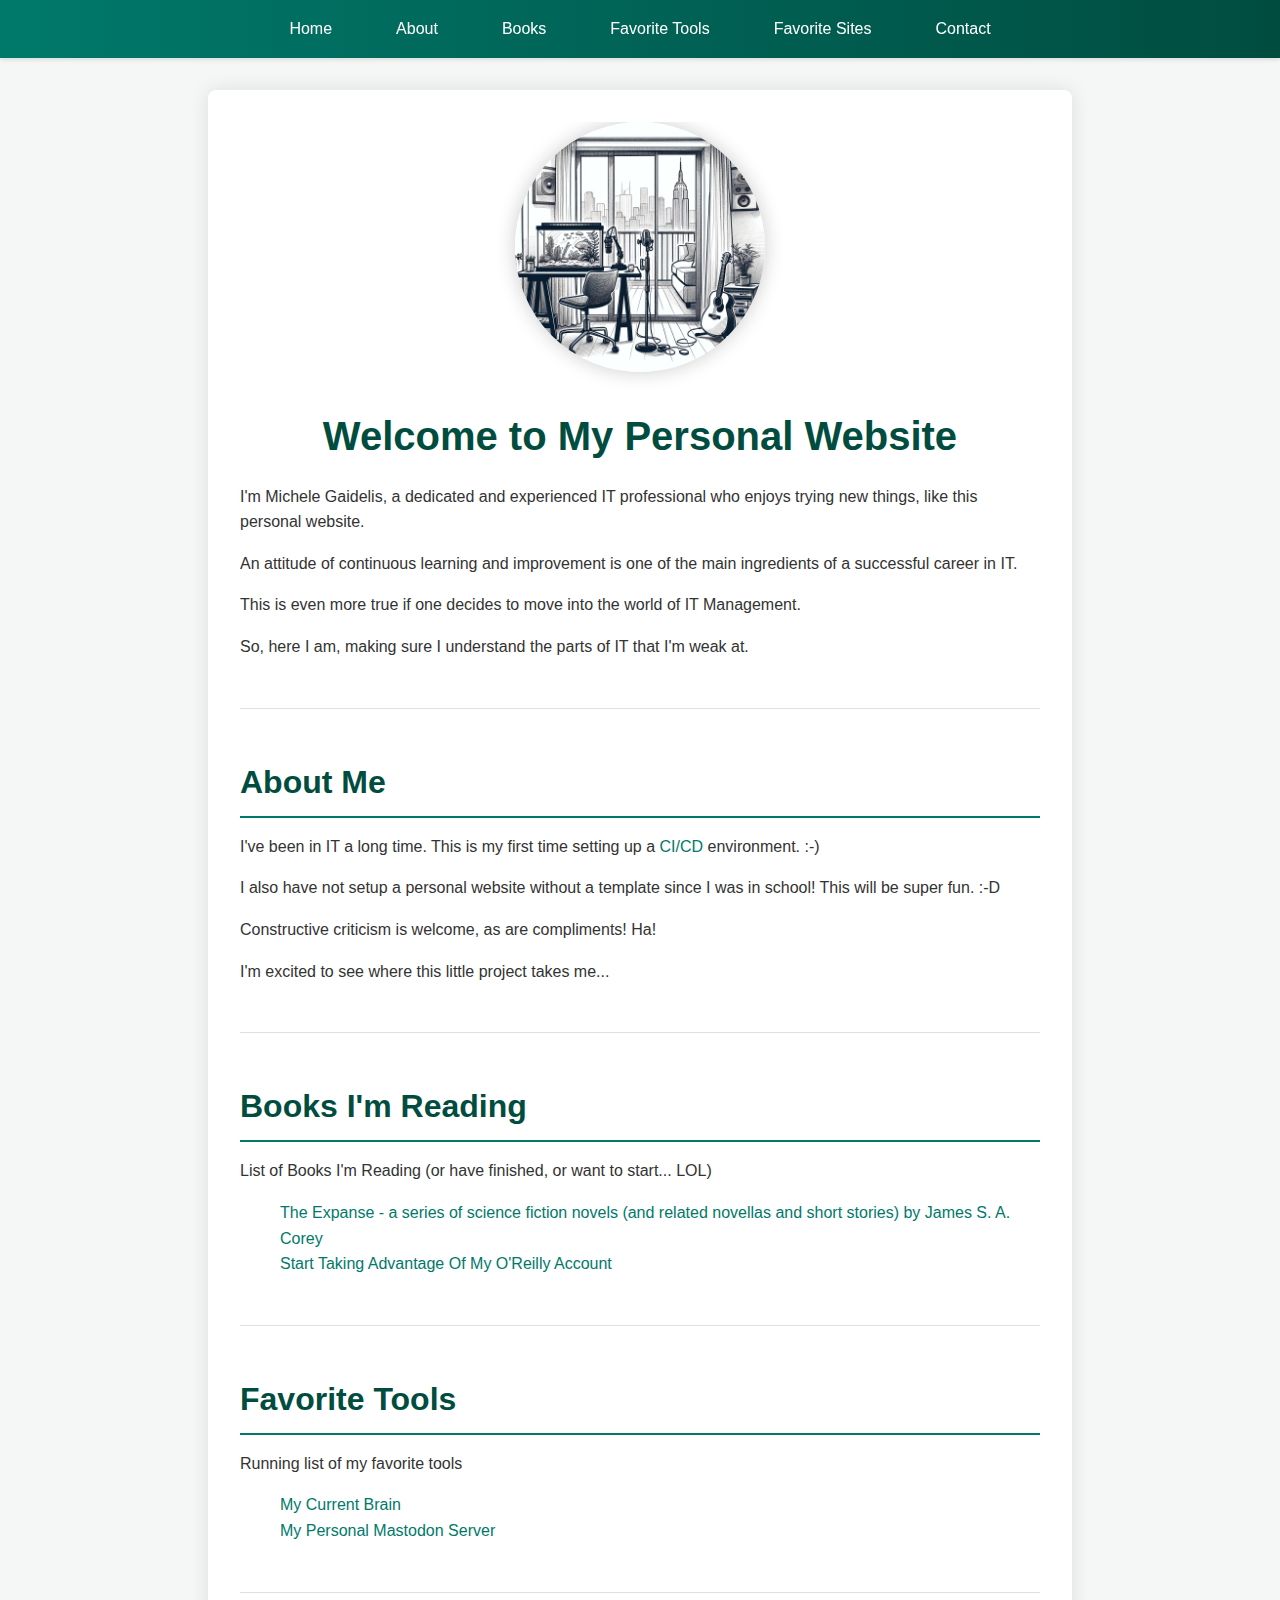
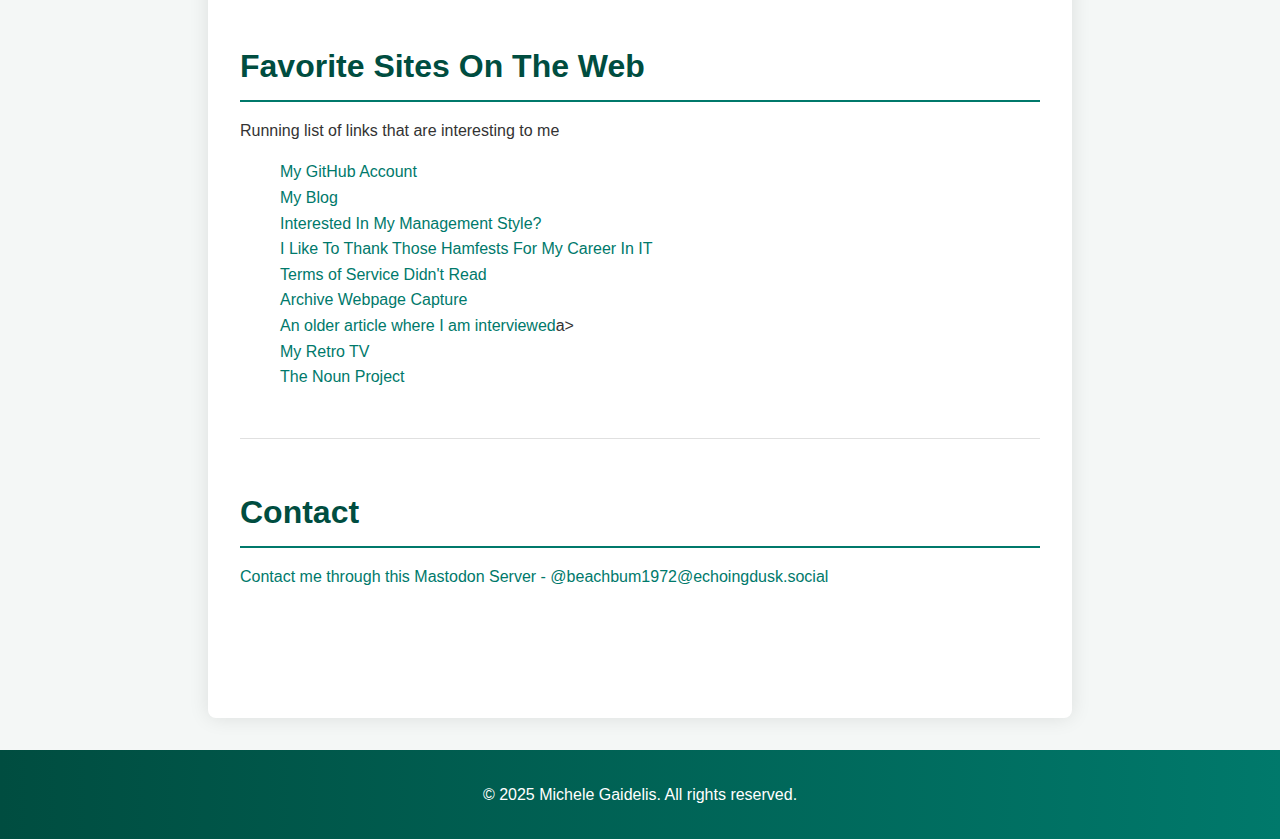
==== commit ebbdd5ca: "Update index.html" ====
--- a/my_website/index.html
+++ b/my_website/index.html
@@ -1,6 +1,6 @@
 <!DOCTYPE html>
 <html lang="en">
-    <a rel="me" href="https://echoingdusk.social/@beachbum1972">Mastodon</a>
+    <a rel="me" href="https://echoingdusk.social/@beachbum1972"></a>
 <head>
     <meta charset="UTF-8">
     <meta name="viewport" content="width=device-width, initial-scale=1.0">
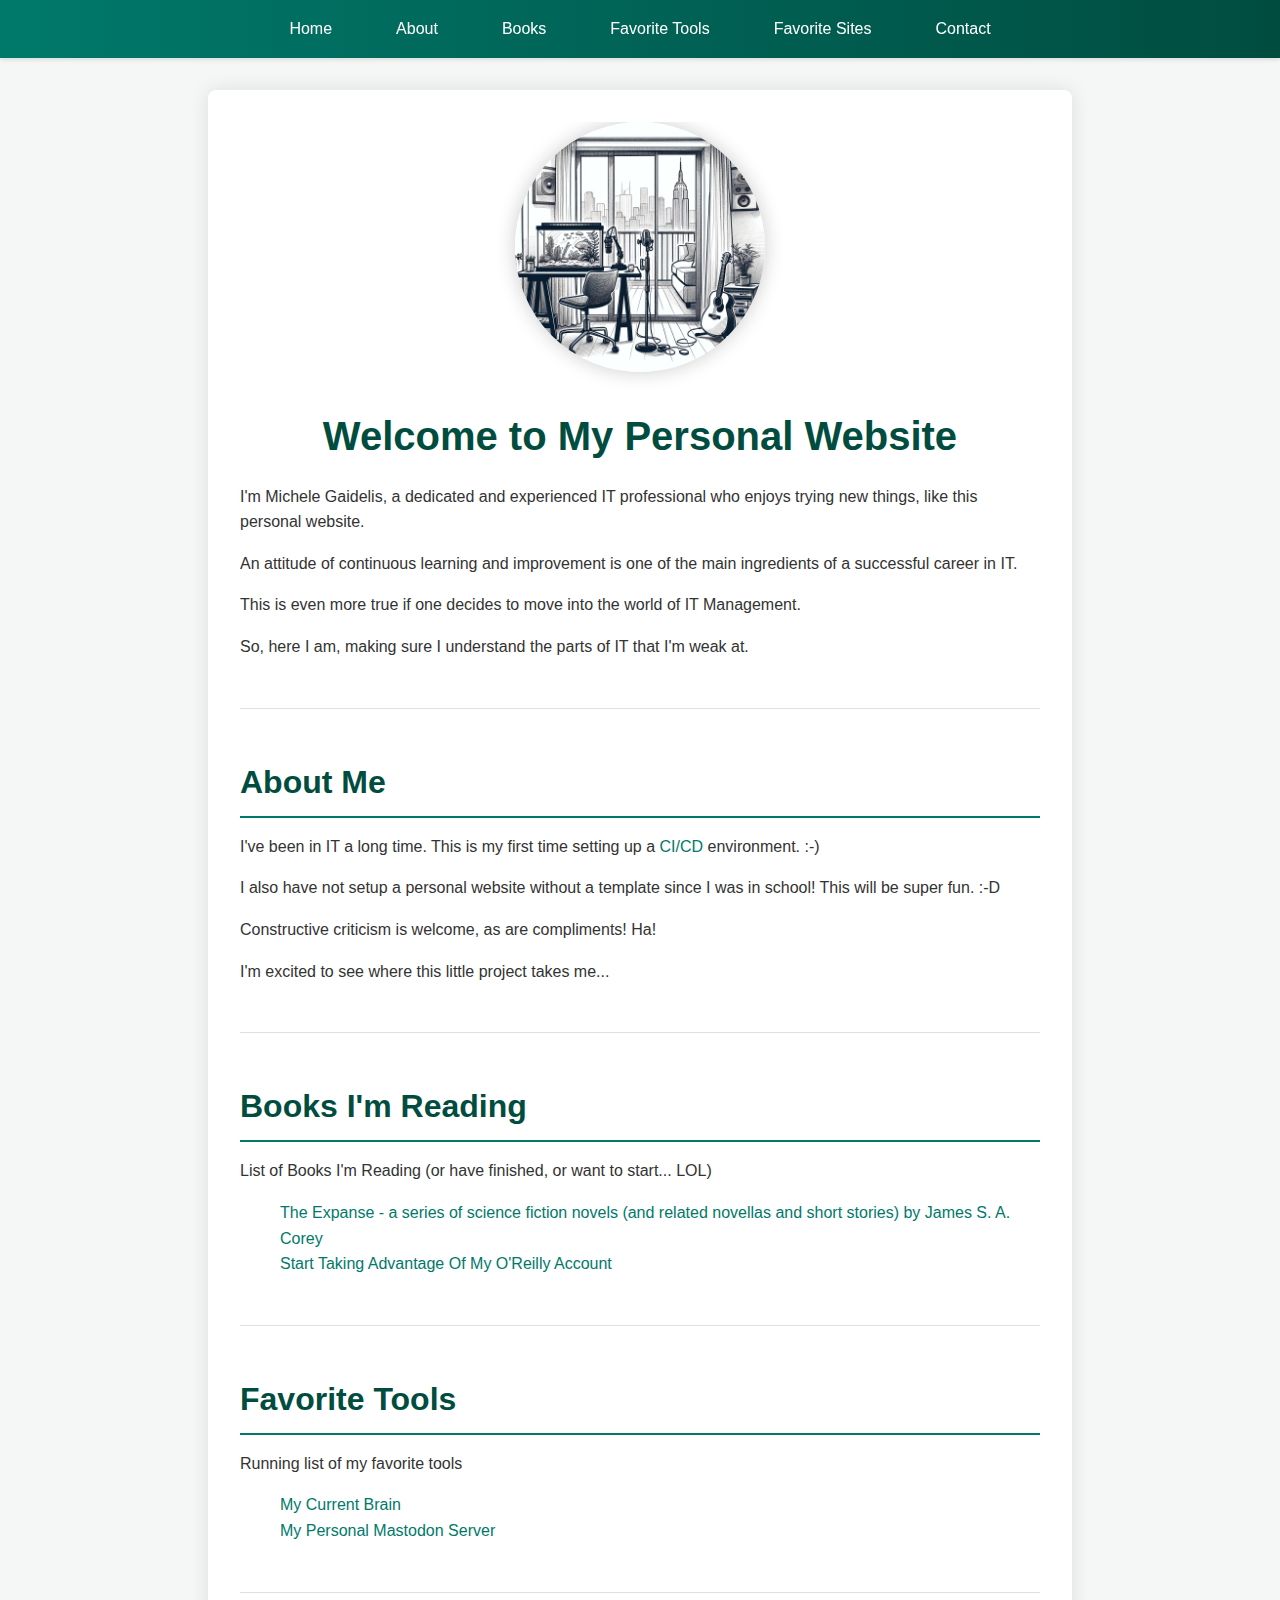
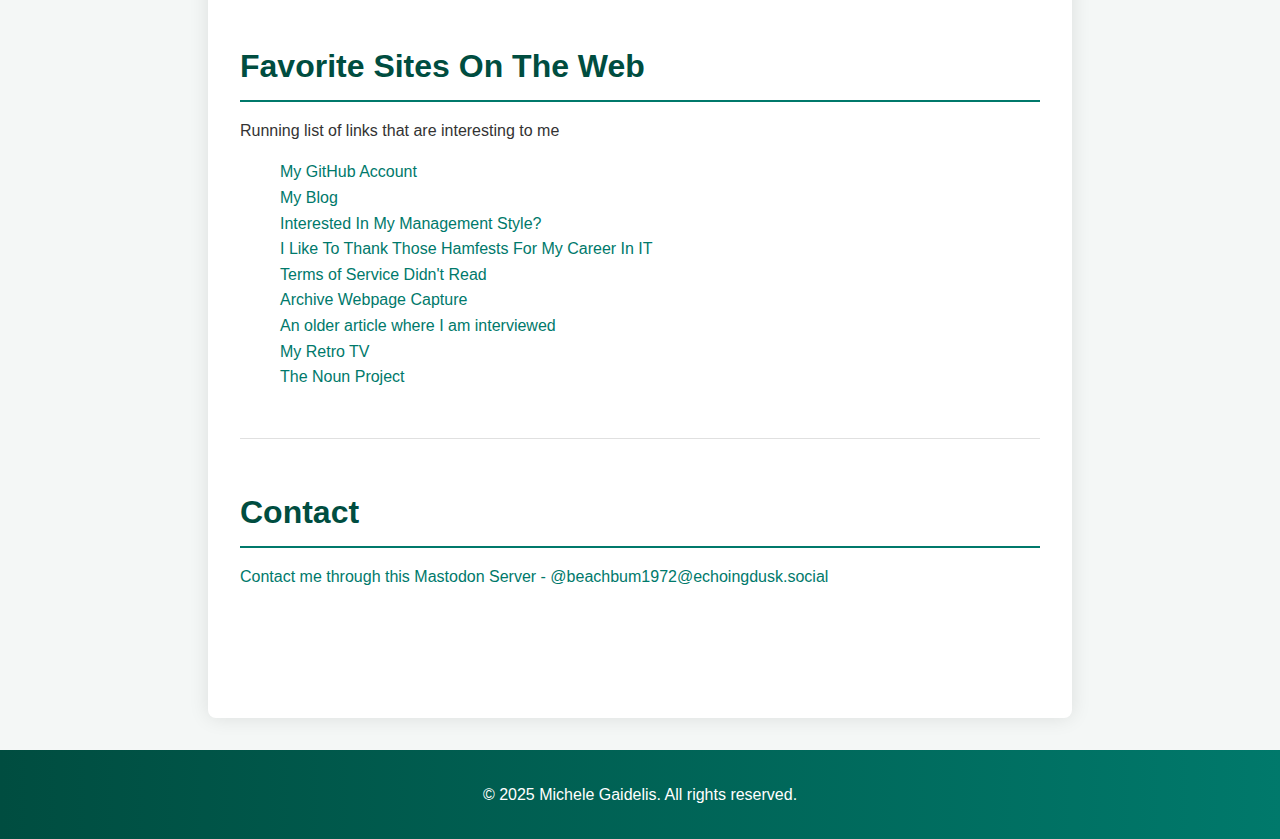
==== commit 9f809817: "Update index.html" ====
--- a/my_website/index.html
+++ b/my_website/index.html
@@ -67,7 +67,7 @@
                 <a href="https://thereader.mitpress.mit.edu/the-rich-history-of-ham-radio-culture/" target="_blank" rel="noopener noreferrer">I Like To Thank Those Hamfests For My Career In IT</a> <br />
                 <a href="https://tosdr.org/" target="_blank" rel="noopener noreferrer">Terms of Service Didn't Read</a><br />
                 <a href="https://archive.ph/" target="_blank" rel="noopener noreferrer">Archive Webpage Capture</a><br />
-                <a href="https://www.builtinnyc.com/articles/diverse-passions-same-destination-19-women-share-their-unique-journeys-tech-industry" target="_blank" rel=noopener noreferrer">An older article where I am interviewed</a>a><br />
+                <a href="https://www.builtinnyc.com/articles/diverse-passions-same-destination-19-women-share-their-unique-journeys-tech-industry" target="_blank" rel=noopener noreferrer">An older article where I am interviewed</a><br />
                 <a href="https://myretrotvs.com/" target="_blank" rel="noopener noreferrer">My Retro TV</a><br />
                 <a href="https://thenounproject.com/" target="_blank" rel="noopener noreferrer">The Noun Project</a>
                
